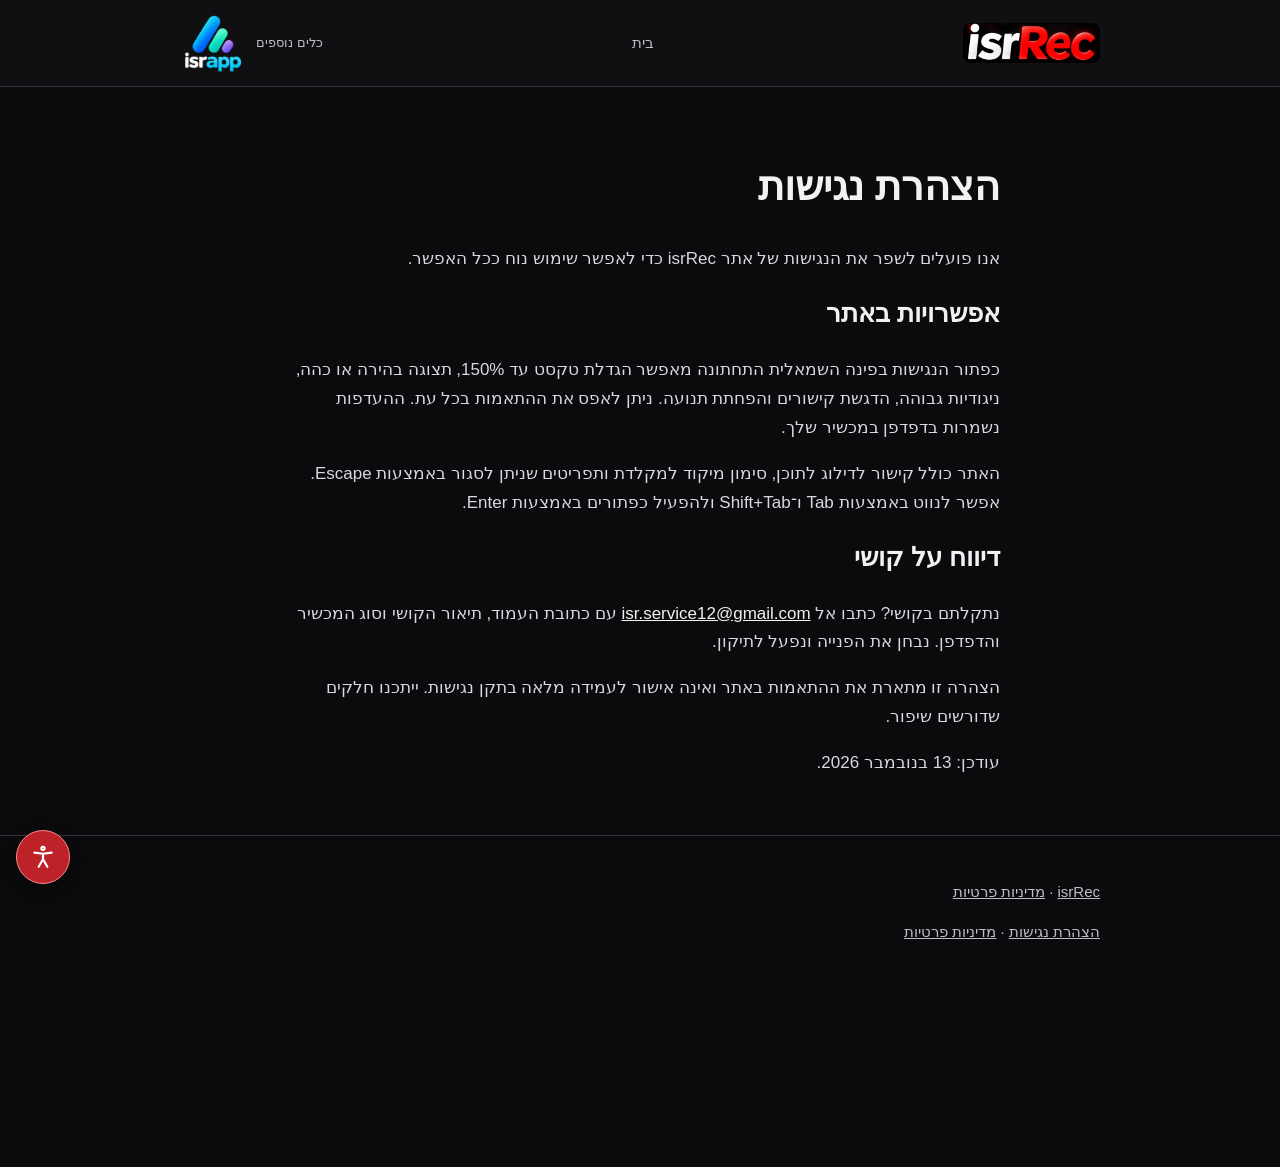
==== accessibility.html @ 538dd90e "Add floating install and accessibility controls and israpp tools link" ====
<!doctype html>
<html lang="he" dir="rtl">
<head>
  <meta charset="utf-8">
  <meta name="viewport" content="width=device-width, initial-scale=1">
  <title>הצהרת נגישות | isrRec</title>
  <meta name="description" content="אפשרויות הנגישות באתר isrRec ודרכי יצירת קשר.">
  <meta name="theme-color" content="#0b0b0e">
  <link rel="icon" href="assets/favicon.svg">
  <link rel="stylesheet" href="assets/style.css?v=20261113c">
  <script src="assets/accessibility.js?v=20261113c" defer></script>
</head>
<body>
  <a class="skip-link" href="#main-content">דילוג לתוכן</a>
  <header class="site">
    <div class="wrap">
      <a href="./" aria-label="isrRec — עמוד הבית"><img src="assets/wordmark.png" alt="isrRec"></a>
      <nav><a href="./">בית</a></nav><a class="tools-link" href="https://israpp.me/" target="_blank" rel="noopener noreferrer" aria-label="כלים נוספים של israpp — נפתח בלשונית חדשה"><img src="assets/israpp.png" alt="israpp" width="66" height="66"><span>כלים נוספים</span></a>
    </div>
  </header>

  <main id="main-content" tabindex="-1">
    <article><h1>הצהרת נגישות</h1><p>אנו פועלים לשפר את הנגישות של אתר isrRec כדי לאפשר שימוש נוח ככל האפשר.</p><h2>אפשרויות באתר</h2><p>כפתור הנגישות בפינה השמאלית התחתונה מאפשר הגדלת טקסט עד 150%, תצוגה בהירה או כהה, ניגודיות גבוהה, הדגשת קישורים והפחתת תנועה. ניתן לאפס את ההתאמות בכל עת. ההעדפות נשמרות בדפדפן במכשיר שלך.</p><p>האתר כולל קישור לדילוג לתוכן, סימון מיקוד למקלדת ותפריטים שניתן לסגור באמצעות Escape. אפשר לנווט באמצעות Tab ו־Shift+Tab ולהפעיל כפתורים באמצעות Enter.</p><h2>דיווח על קושי</h2><p>נתקלתם בקושי? כתבו אל <a href="mailto:isr.service12@gmail.com">isr.service12@gmail.com</a> עם כתובת העמוד, תיאור הקושי וסוג המכשיר והדפדפן. נבחן את הפנייה ונפעל לתיקון.</p><p>הצהרה זו מתארת את ההתאמות באתר ואינה אישור לעמידה מלאה בתקן נגישות. ייתכנו חלקים שדורשים שיפור.</p><p>עודכן: 13 בנובמבר 2026.</p></article>
  </main>

  <footer class="site">
    <div class="wrap">
      <p><a href="./">isrRec</a> · <a href="privacy.html">מדיניות פרטיות</a></p>
    </div>
  <div class="wrap footer-legal"><a href="accessibility.html">הצהרת נגישות</a> · <a href="privacy.html">מדיניות פרטיות</a></div></footer>
</body>
</html>
---- assets/style.css ----
/* RecW website — red-black, matching the app (docs/design.md). No frameworks. */
:root {
  --bg: #0b0b0e;
  --card: #17171c;
  --card-2: #23232a;
  --text: #f2f2f4;
  --muted: #a2a2ac;
  --red: #e5262b;
  --red-dark: #b81d21;
  --green: #5dcaa5;
  --line: #2c2c34;
  --radius: 16px;
}
* { box-sizing: border-box; }
html { scroll-behavior: smooth; }
body {
  margin: 0;
  background: var(--bg);
  color: var(--text);
  font-family: "Segoe UI", "Rubik", "Heebo", Arial, sans-serif;
  font-size: 18px;
  line-height: 1.7;
}
a { color: var(--text); }
img { max-width: 100%; height: auto; }
.wrap { max-width: 960px; margin: 0 auto; padding: 0 20px; }

/* Header */
header.site { padding: 18px 0; border-bottom: 1px solid var(--line); }
header.site .wrap { display: flex; align-items: center; justify-content: space-between; gap: 16px; }
header.site img { height: 48px; width: auto; }
header.site nav a { color: var(--muted); text-decoration: none; margin-inline-start: 18px; font-size: 16px; }
header.site nav a:hover { color: var(--text); }

/* Hero */
.hero { padding: 64px 0 40px; text-align: center; }
.hero .icon { width: 120px; height: 120px; border-radius: 20px; }
.hero h1 { font-size: clamp(30px, 6vw, 48px); line-height: 1.25; margin: 20px 0 8px; font-weight: 700; }
.hero p.sub { color: var(--muted); font-size: 20px; margin: 0 0 28px; }
.btn {
  display: inline-flex; align-items: center; gap: 10px;
  background: var(--red); color: #fff; text-decoration: none;
  font-size: 20px; font-weight: 600; padding: 16px 32px; border-radius: 999px;
  min-height: 56px;
}
.btn:hover { background: var(--red-dark); }
.btn:focus-visible { outline: 3px solid #fff; outline-offset: 3px; }
.small { color: var(--muted); font-size: 15px; margin-top: 12px; }

/* Sections */
section { padding: 40px 0; }
h2 { font-size: 28px; margin: 0 0 20px; }
.grid { display: grid; gap: 16px; grid-template-columns: repeat(auto-fit, minmax(240px, 1fr)); }
.card { background: var(--card); border-radius: var(--radius); padding: 22px; }
.card h3 { margin: 6px 0 6px; font-size: 20px; }
.card p { margin: 0; color: var(--muted); }
.card .emoji { font-size: 28px; }

/* Steps */
ol.steps { list-style: none; padding: 0; margin: 0; counter-reset: s; }
ol.steps li {
  counter-increment: s; position: relative;
  background: var(--card); border-radius: var(--radius);
  padding: 18px 70px 18px 20px; margin-bottom: 12px;
}
ol.steps li::before {
  content: counter(s); position: absolute; right: 18px; top: 18px;
  width: 36px; height: 36px; border-radius: 50%;
  background: var(--red); color: #fff; font-weight: 700;
  display: flex; align-items: center; justify-content: center;
}
ol.steps strong { display: block; }
ol.steps span { color: var(--muted); }
.note { background: var(--card-2); border-right: 4px solid var(--red); border-radius: 0; padding: 14px 18px; margin: 16px 0; }

/* Expandable illustrated guide (e.g. Play Protect) */
details.guide { background: var(--card); border: 1px solid var(--red); border-radius: var(--radius); padding: 16px 20px; margin: 16px 0; }
details.guide summary { cursor: pointer; font-weight: 700; }
details.guide .guide-body { margin-top: 12px; }
details.guide .guide-body p { color: var(--muted); }
details.guide ol.steps li { background: var(--card-2); }
details.guide figure { margin: 16px auto; text-align: center; }
details.guide figure img { max-width: 280px; width: 100%; height: auto; border-radius: 16px; border: 1px solid var(--line); }
details.guide figcaption { color: var(--muted); font-size: 15px; margin-top: 6px; }

/* FAQ */
details { background: var(--card); border-radius: var(--radius); padding: 16px 20px; margin-bottom: 10px; }
summary { cursor: pointer; font-weight: 600; }
details p { color: var(--muted); margin: 10px 0 0; }

/* Article (guides) */
article { max-width: 760px; margin: 0 auto; padding: 40px 20px; }
article h1 { font-size: clamp(28px, 5vw, 40px); line-height: 1.3; }
article p, article li { color: #d8d8de; }
article .cta { text-align: center; margin: 32px 0; }

footer.site { border-top: 1px solid var(--line); padding: 28px 0; color: var(--muted); font-size: 15px; }
footer.site a { color: var(--muted); }

@media (max-width: 560px) {
  header.site nav { display: none; }
  .hero { padding-top: 40px; }
}

/* Shared isrApp layout */
:root {
  --bg: #0b0b0e;
  --card: #151518;
  --line: #34343c;
  --red: #bc2228;
  --muted: #bcbcc5;
}
body { font-size: 1.0625rem; padding-bottom: 4.5rem; }
header.site { background: #101013; padding: 10px 0; }
header.site .wrap { flex-wrap: wrap; }
header.site img { height: 40px; display: block; border-radius: 8px; }
header.site nav { display: flex; flex-wrap: wrap; gap: 4px 14px; }
header.site nav a { font-size: .9375rem; margin: 0; padding: 6px 0; }
.hero { padding: 34px 20px 16px; text-align: start; }
.hero-frame {
  display: grid;
  grid-template-columns: minmax(0, 1fr) minmax(0, 2fr);
  align-items: center;
  gap: clamp(16px, 5vw, 54px);
  padding: clamp(20px, 5vw, 48px);
  background: var(--card);
  border: 1px solid var(--line);
  border-radius: 24px;
}
.hero .icon { width: 100%; height: auto; max-width: 220px; justify-self: center; }
.hero h1 { margin-top: 0; font-size: clamp(1.85rem, 5vw, 3rem); }
.hero p.sub, .btn { font-size: 1.125rem; }
.hero-help { display: inline-block; margin: 10px 12px 0; }
.btn { border-radius: 12px; padding: 12px 20px; }
.grid { grid-template-columns: repeat(auto-fit, minmax(min(100%, 240px), 1fr)); }
.card, details, ol.steps li { border: 1px solid var(--line); }
h2 { font-size: 1.65rem; }
.card h3 { font-size: 1.2rem; }
.small, footer.site, details.guide figcaption { font-size: .9375rem; }
article h1 { font-size: clamp(1.75rem, 5vw, 2.5rem); }
a { overflow-wrap: anywhere; }
:focus-visible { outline: 3px solid #fff; outline-offset: 4px; }

.skip-link { position: absolute; inset-inline-start: 12px; top: 12px; z-index: 5; background: var(--card); padding: 10px 16px; }
.skip-link:not(:focus) { clip-path: inset(50%); }
.a11y-launcher {
  position: fixed;
  z-index: 4;
  inset-inline-end: max(12px, env(safe-area-inset-left));
  bottom: max(12px, env(safe-area-inset-bottom));
  display: inline-flex;
  align-items: center;
  gap: 8px;
  border: 1px solid #ff777c;
  border-radius: 999px;
  padding: 10px 14px;
  min-height: 48px;
  background: var(--red);
  color: #fff;
  cursor: pointer;
  font: inherit;
}
.a11y-panel {
  width: min(25rem, calc(100% - 24px));
  max-height: calc(100dvh - 24px);
  overflow: auto;
  border: 1px solid var(--line);
  border-radius: 16px;
  padding: 1rem;
  background: var(--card);
  color: var(--text);
}
.a11y-panel::backdrop { background: #000b; }
.a11y-heading, .a11y-panel label { display: flex; align-items: center; gap: .5rem; }
.a11y-heading { justify-content: space-between; }
.a11y-heading h2 { margin: 0; }
.a11y-panel label { flex-wrap: wrap; min-height: 44px; margin-block: .4rem; }
.a11y-panel :is(button, select) {
  min-width: 44px;
  min-height: 44px;
  font: inherit;
  border: 1px solid var(--line);
  border-radius: 8px;
  background: var(--card-2);
  color: var(--text);
  padding-inline: .55rem;
}
.a11y-panel input { accent-color: var(--red); width: 1.1em; height: 1.1em; }
:root[data-text-size="125"] { font-size: 125%; }
:root[data-text-size="150"] { font-size: 150%; }
:root[data-text-size="200"] { font-size: 200%; }
:root[data-a11y-contrast] {
  --bg: #000;
  --card: #000;
  --card-2: #151515;
  --line: #fff;
  --text: #fff;
  --muted: #fff;
}
[data-a11y-links] a { text-decoration: underline !important; text-decoration-thickness: .13em !important; }
html[data-a11y-motion] { scroll-behavior: auto; }
@media (prefers-reduced-motion: reduce) { html { scroll-behavior: auto; } }
@media (max-width: 560px) {
  .hero-frame { grid-template-columns: 1fr; text-align: center; }
  .hero .icon { max-width: 136px; }
}
/* Home: a recording-focused composition, scoped away from guides. */
.home { --bg: #09090b; }
.home .wrap { max-width: 1120px; }
.home header.site { background: var(--bg); padding-block: 18px; }
.home .hero { padding: 76px 0 64px; }
.home .hero-frame { background: none; border: 0; border-radius: 0; padding: 0 24px; grid-template-columns: 1.15fr 1fr; gap: 64px; }
.home .hero-intro { display: flex; align-items: center; gap: 10px; font-size: 1rem; color: var(--muted); margin: 0 0 24px; }
.record-dot { width: 10px; height: 10px; background: #ff4048; border-radius: 50%; box-shadow: 0 0 0 5px #ff404815; }
.home .hero h1 { font-size: clamp(2.6rem, 5.1vw, 4.3rem); line-height: 1.12; letter-spacing: -.035em; margin-bottom: 28px; }
.home .hero p.sub { font-size: 1.2rem; line-height: 1.85; max-width: 33rem; }
.hero-actions { display: flex; flex-wrap: wrap; gap: 12px 24px; align-items: center; }
.home .btn { background: #c82732; padding: 16px 26px; gap: 28px; border-radius: 14px; box-shadow: 0 8px 32px #bc222822; }
.home .btn:hover { background: #a91e29; }
.home .hero-help { margin: 0; text-underline-offset: 6px; }
.compatibility { color: var(--muted); font-size: .85rem; max-width: 30rem; margin-top: 22px; }
.recording-preview { min-width: 0; background: var(--card); border: 1px solid #484047; border-radius: 30px; padding: 28px; box-shadow: -18px 22px 0 -8px #09090b, -18px 22px 0 -7px #60232a; }
.preview-top { display: flex; justify-content: space-between; align-items: center; color: var(--muted); font-size: .75rem; }
.preview-top img { width: 100px; border-radius: 8px; }
.recording-preview h2 { font-size: 1.8rem; line-height: 1.3; margin: 28px 0; }
.preview-row { display: flex; gap: 12px; align-items: center; padding-block: 18px; }
.preview-row strong { display: block; font-size: .95rem; }
.preview-row small { display: block; color: var(--muted); font-size: .75rem; }
.call-direction { display: grid; place-items: center; width: 38px; height: 38px; border-radius: 50%; flex-shrink: 0; font-size: 1.3rem; }
.incoming { background: #3a171d; color: #ff8287; }
.outgoing { background: #12352b; color: #78dbb4; }
.saved-star { color: #f2c976; margin-inline-start: auto; }
.duration { color: var(--muted); font-size: .8rem; margin-inline-start: auto; }
.wave-player { background: #27171d; border-radius: 14px; padding: 18px 12px; display: flex; gap: 12px; align-items: center; direction: ltr; font-size: .75rem; }
.play-symbol { color: #ff747b; }
.wave { display: flex; height: 40px; flex: 1; gap: 3px; align-items: center; }
.wave i { flex: 1; height: var(--h); border-radius: 2px; background: #ef5862; }
.preview-bottom { padding-top: 18px; border-top: 1px solid var(--line); color: var(--muted); font-size: .8rem; text-align: center; }
.preview-bottom span { color: #ff747b; margin-inline-end: 5px; }
.home .features { padding-block: 50px 70px; border-block: 1px solid var(--line); }
.home .features h2 { margin-bottom: 34px; }
.home .features .grid { gap: 36px; }
.home .features .card { background: none; border: 0; padding: 0; }
.home .features .emoji { color: #ff747b; font-size: 2rem; }
.home .features .card p { font-size: 1rem; }
.home #install, .home #faq { padding-block: 72px; }
.home ol.steps { display: grid; grid-template-columns: 1fr 1fr; gap: 16px; }
.home ol.steps li { margin: 0; background: transparent; }
.home #faq { border-top: 1px solid var(--line); }
.home #faq details { background: transparent; border-width: 0 0 1px; border-radius: 0; padding-block: 22px; }
[data-a11y-contrast] .recording-preview, [data-a11y-contrast] .wave-player { background: #000; border: 1px solid #fff; }
@media (max-width: 800px) {
 .home .hero { padding-block: 42px; }
 .home .hero-frame { grid-template-columns: 1fr; gap: 40px; text-align: start; }
 .recording-preview { width: 100%; max-width: 440px; justify-self: center; }
 .home .hero h1 { font-size: clamp(2.6rem, 8vw, 4rem); }
 .home .hero-copy { max-width: 560px; }
 .home ol.steps { grid-template-columns: 1fr; }
 .home #install, .home #faq { padding-block: 44px; }
}
@media (max-width: 380px) { .recording-preview { padding: 18px; } .preview-row { gap: 8px; } }
/* Shared controls use physical left positioning in both RTL and LTR. */
:root { --floating-bottom: max(16px, env(safe-area-inset-bottom)); }
.a11y-launcher, .install-launcher { position: fixed; z-index: 4; inset-inline-end: auto; right: auto; left: max(16px, env(safe-area-inset-left)); width: 54px; height: 54px; min-height: 54px; padding: 0; border-radius: 50%; display: grid; place-items: center; background: #bc2228; color: #fff; border: 1px solid #ff8a90; box-shadow: 0 4px 18px #0005; text-decoration: none; cursor: pointer; }
.a11y-launcher { bottom: var(--floating-bottom); }
.install-launcher { bottom: calc(var(--floating-bottom) + 66px); }
header.site .wrap { display: grid; grid-template-columns: auto 1fr auto; direction: ltr; }
header.site .wrap > a:first-child { grid-column: 3; grid-row: 1; }
header.site nav { grid-column: 2; grid-row: 1; justify-content: center; direction: rtl; }
header.site .tools-link { grid-column: 1; grid-row: 1; display: flex; align-items: center; gap: 10px; text-decoration: none; color: var(--muted); font-size: .8rem; }
header.site .tools-link img { height: 66px; width: 66px; object-fit: contain; border-radius: 0; }
footer.site { padding-bottom: 150px; }
:root[data-theme="light"] { color-scheme: light; --bg: #faf8f8; --card: #fff; --card-2: #eee8e9; --text: #20191b; --muted: #5c5055; --line: #cfc3c7; }
[data-theme="light"] .home, [data-theme="light"] header.site { --bg: #faf8f8; background: var(--bg); }
[data-theme="light"] article :is(p,li) { color: var(--text); }
[data-theme="light"] .recording-preview { box-shadow: -18px 22px 0 -8px #faf8f8, -18px 22px 0 -7px #d3aeb4; }
[data-theme="light"] .wave-player { background: #f7e6e9; }
[data-theme="light"] .saved-star { color: #8a5900; }
[data-theme="light"] :focus-visible { outline-color: #7b1221; }
:root[data-a11y-contrast], :root[data-theme="light"][data-a11y-contrast] { --bg:#000; --card:#000; --card-2:#151515; --line:#fff; --text:#fff; --muted:#fff; color-scheme: dark; }
[data-a11y-contrast] .home, [data-a11y-contrast] header.site { --bg:#000; background:#000; }
[data-a11y-motion] *, [data-a11y-motion] *::before, [data-a11y-motion] *::after { animation:none !important; transition:none !important; scroll-behavior:auto !important; }
@media (prefers-reduced-motion:reduce) { *, *::before, *::after { animation:none !important; transition:none !important; } }
@media (max-width:560px) { header.site .wrap { grid-template-columns: 1fr 1fr; } header.site .wrap > a:first-child { grid-column:2; justify-self:end; } header.site .tools-link { grid-column:1; justify-self:start; } header.site .tools-link span { max-width: 5em; line-height:1.3; } header.site .tools-link img { width:50px; height:50px; } header.site nav { grid-column:1 / -1; grid-row:2; } }
[data-a11y-contrast] .wave-player { background:#000; color:#fff; border:1px solid #fff; }
[data-a11y-contrast] :focus-visible { outline-color:#fff; }
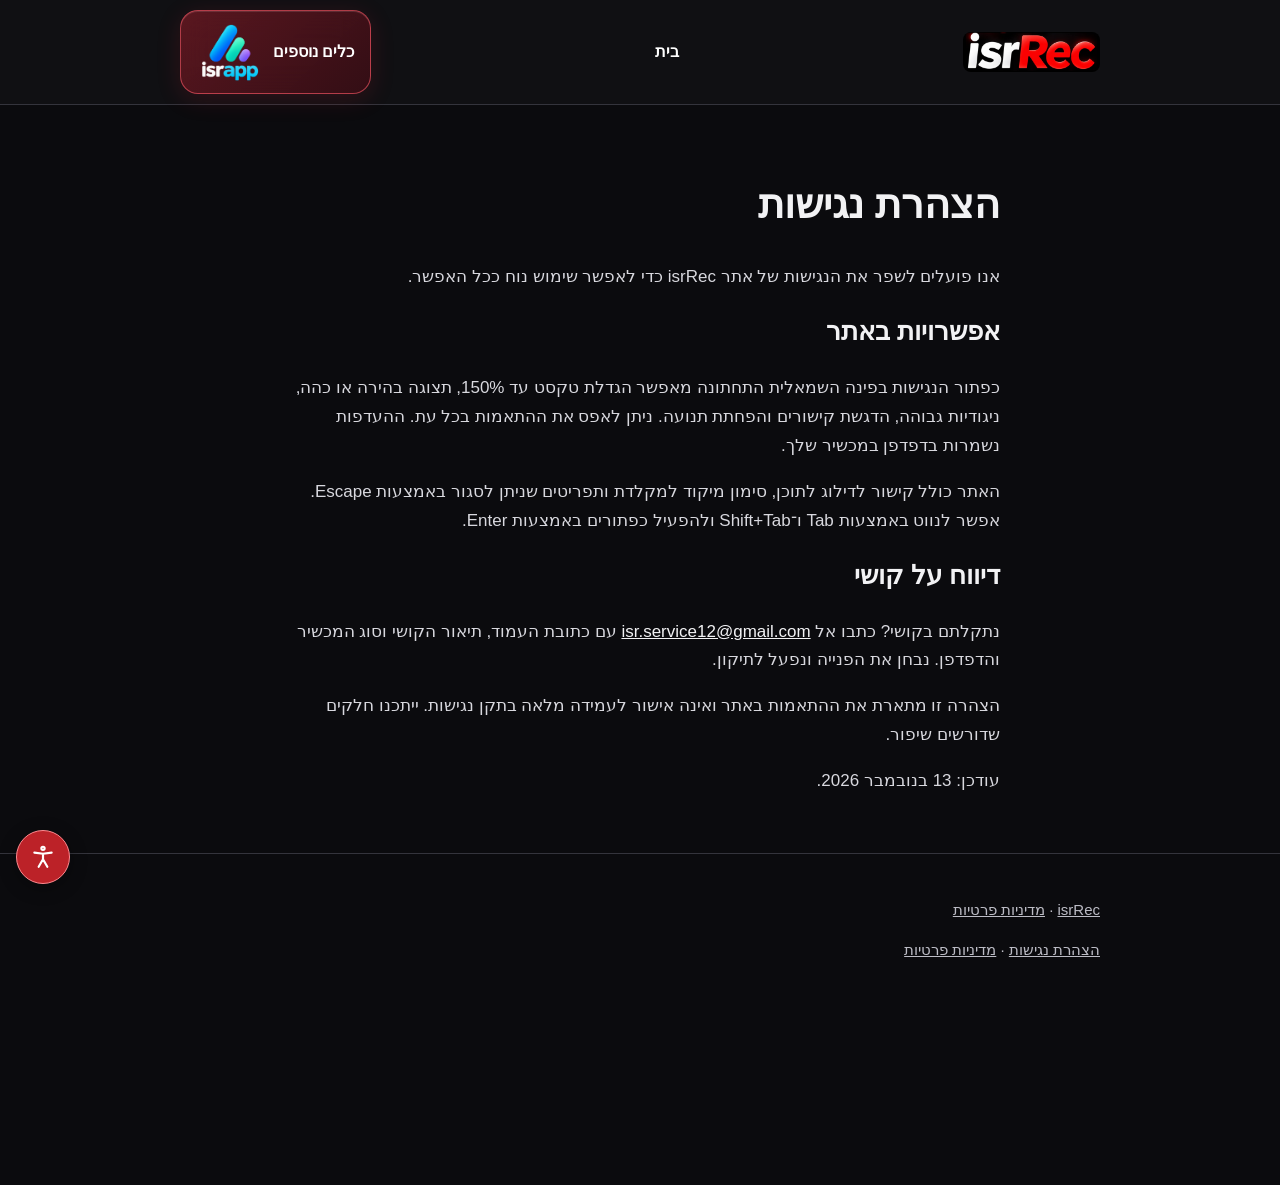
==== commit 838f48af: "Polish white navigation and red glass tools button" ====
--- a/accessibility.html
+++ b/accessibility.html
@@ -7,7 +7,7 @@
   <meta name="description" content="אפשרויות הנגישות באתר isrRec ודרכי יצירת קשר.">
   <meta name="theme-color" content="#0b0b0e">
   <link rel="icon" href="assets/favicon.svg">
-  <link rel="stylesheet" href="assets/style.css?v=20261113c">
+  <link rel="stylesheet" href="assets/style.css?v=20261113d">
   <script src="assets/accessibility.js?v=20261113c" defer></script>
 </head>
 <body>
--- a/assets/style.css
+++ b/assets/style.css
@@ -284,3 +284,35 @@
 @media (max-width:560px) { header.site .wrap { grid-template-columns: 1fr 1fr; } header.site .wrap > a:first-child { grid-column:2; justify-self:end; } header.site .tools-link { grid-column:1; justify-self:start; } header.site .tools-link span { max-width: 5em; line-height:1.3; } header.site .tools-link img { width:50px; height:50px; } header.site nav { grid-column:1 / -1; grid-row:2; } }
 [data-a11y-contrast] .wave-player { background:#000; color:#fff; border:1px solid #fff; }
 [data-a11y-contrast] :focus-visible { outline-color:#fff; }
+/* Bright, readable navigation and a red glass tools button. */
+header.site nav a, header.site .tools-link {
+  font-family: "Segoe UI", Arial, sans-serif;
+  font-size: 1rem;
+  font-weight: 600;
+  line-height: 1.5;
+  color: #fff;
+}
+header.site nav { gap: 8px 24px; }
+header.site nav a { padding-block: 10px; }
+header.site nav a:hover { color: #fff; text-decoration: underline; text-underline-offset: 7px; }
+header.site .tools-link {
+  padding: 8px 16px;
+  border: 1px solid rgba(255, 91, 105, .6);
+  border-radius: 18px;
+  background: linear-gradient(135deg, rgba(159, 30, 44, .52), rgba(68, 13, 22, .68));
+  backdrop-filter: blur(16px);
+  -webkit-backdrop-filter: blur(16px);
+  box-shadow: inset 0 1px 0 rgba(255, 200, 205, .14), 0 5px 24px rgba(218, 34, 55, .16);
+}
+header.site .tools-link:hover {
+  border-color: #ff8290;
+  background: linear-gradient(135deg, rgba(185, 36, 53, .65), rgba(91, 17, 29, .8));
+}
+[data-theme="light"] header.site { background: #171014; }
+[data-theme="light"] header.site :focus-visible { outline-color: #fff; }
+[data-a11y-contrast] header.site .tools-link { background:#000; border-color:#fff; box-shadow:none; backdrop-filter:none; }
+@media (max-width:560px) {
+  header.site .tools-link { padding: 7px 10px; gap: 8px; border-radius: 14px; }
+  header.site .tools-link span { max-width: 5em; }
+  header.site nav { gap: 6px 20px; }
+}
